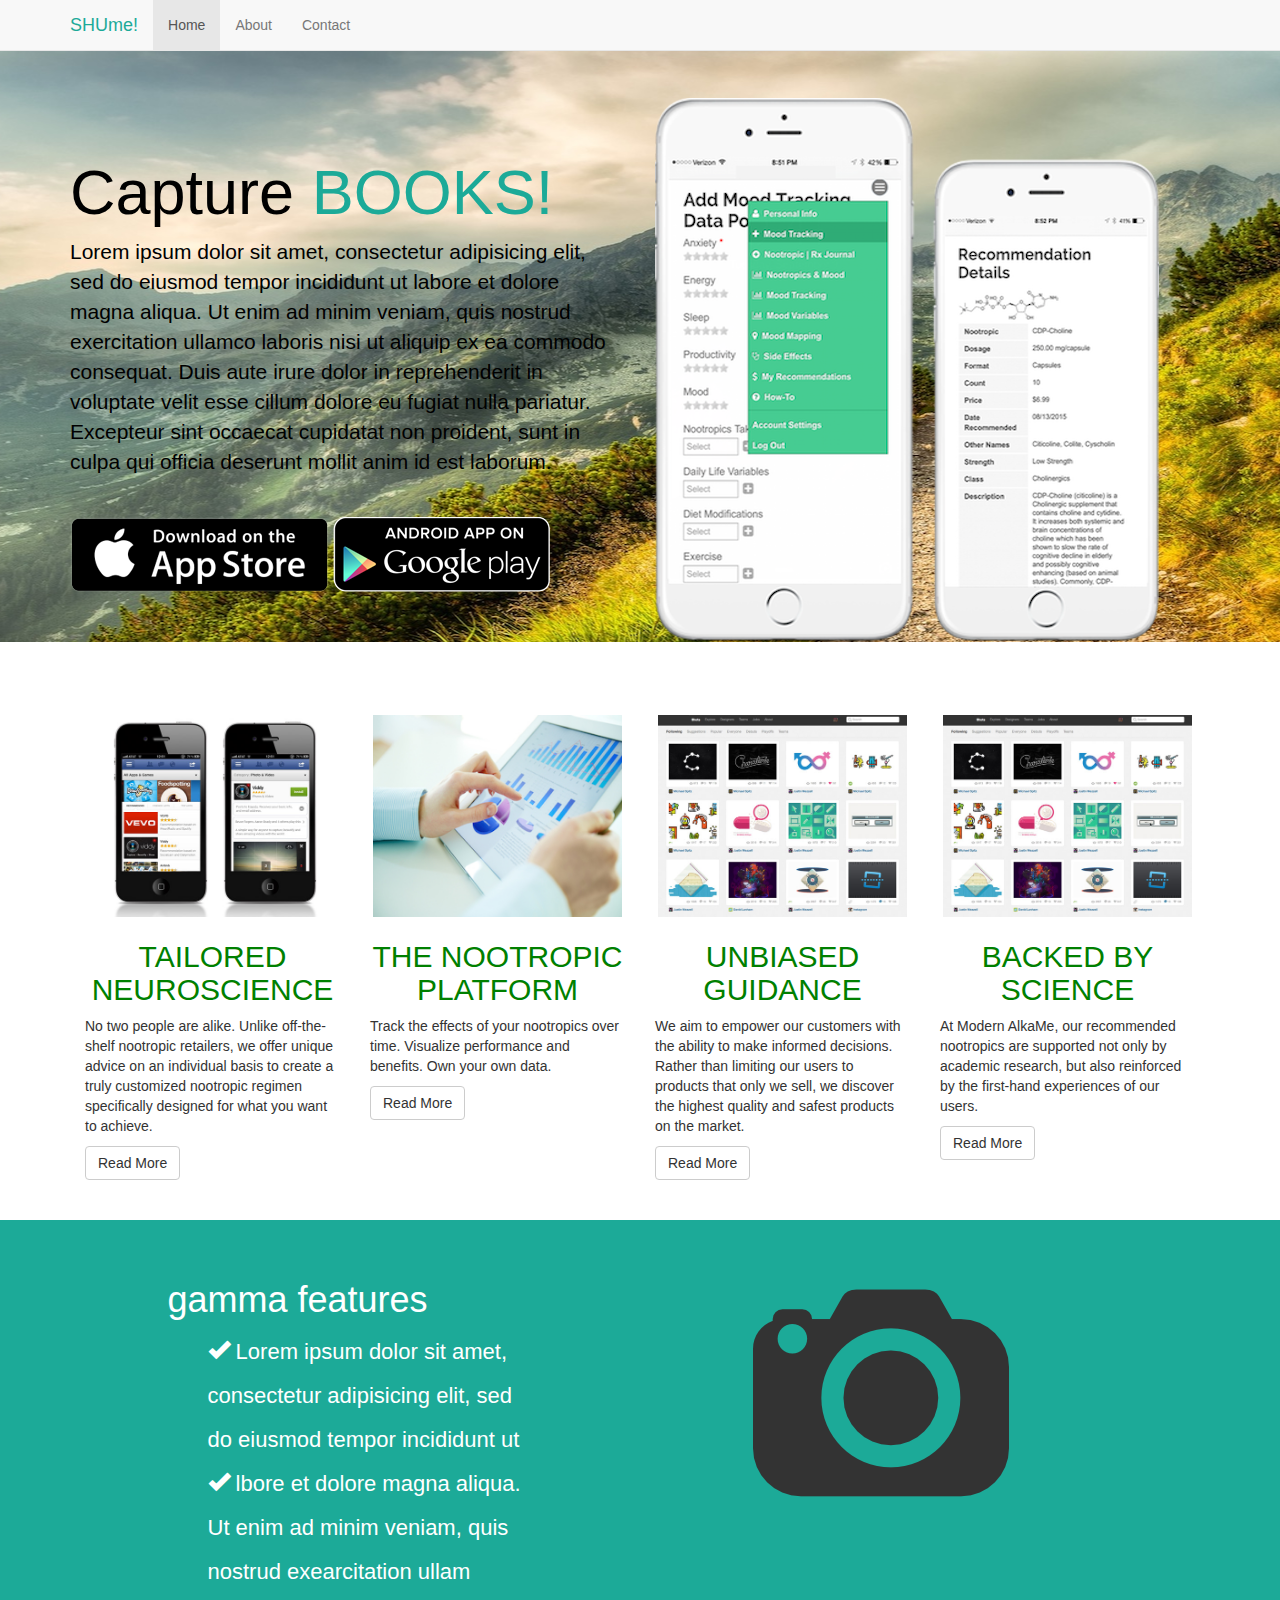
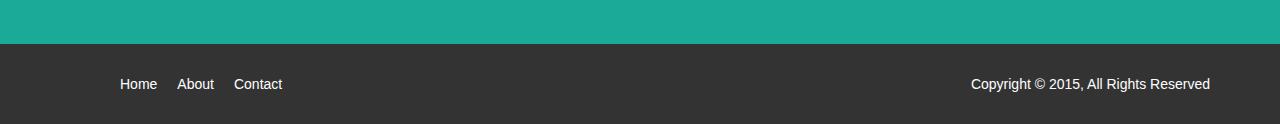
==== index.html @ 6c1f0bc4 "Initial repository" ====
<!DOCTYPE html>
<html lang="en">
  <head>
    <meta charset="utf-8">
    <meta http-equiv="X-UA-Compatible" content="IE=edge">
    <meta name="viewport" content="width=device-width, initial-scale=1">
    <!-- The above 3 meta tags *must* come first in the head; any other head content must come *after* these tags -->
   

    <title>Book Dash!</title>

    <!-- Bootstrap core CSS -->
    <link href="css/bootstrap.css" rel="stylesheet">

    <!-- Custom styles for this template -->
    <link href="css/style.css" rel="stylesheet">

    <!-- Just for debugging purposes. Don't actually copy these 2 lines! -->
    <!--[if lt IE 9]><script src="../../assets/js/ie8-responsive-file-warning.js"></script><![endif]-->
    <script src="../../assets/js/ie-emulation-modes-warning.js"></script>

  </head>

  <body>

    <nav class="navbar navbar-default navbar-fixed-top">
      <div class="container">
        <div class="navbar-header">
          <button type="button" class="navbar-toggle collapsed" data-toggle="collapse" data-target="#navbar" aria-expanded="false" aria-controls="navbar">
            <span class="sr-only">Toggle navigation</span>
            <span class="icon-bar"></span>
            <span class="icon-bar"></span>
            <span class="icon-bar"></span>
          </button>
          <a class="navbar-brand em-text" href="#">SHUme!</a>
        </div>
        <div id="navbar" class="collapse navbar-collapse">
          <ul class="nav navbar-nav">
            <li class="active"><a href="#">Home</a></li>
            <li><a href="about.html">About</a></li>
            <li><a href="contact.html">Contact</a></li>
          </ul>
        </div><!--/.nav-collapse -->
      </div>
    </nav>

    <div class="jumbotron">
      <div class="container">
        <div class="row">
          <div class="col-md-6">
            <h1>Capture <span class="em-text">BOOKS!</span></h1>
            <p>Lorem ipsum dolor sit amet, consectetur adipisicing elit, sed do eiusmod
            tempor incididunt ut labore et dolore magna aliqua. Ut enim ad minim veniam,
            quis nostrud exercitation ullamco laboris nisi ut aliquip ex ea commodo
            consequat. Duis aute irure dolor in reprehenderit in voluptate velit esse
            cillum dolore eu fugiat nulla pariatur. Excepteur sint occaecat cupidatat non
            proident, sunt in culpa qui officia deserunt mollit anim id est laborum.</p>
            <a href="#"><img class="app-btn" src="img/icon_app_store.png"></a>
            <a href="#"><img class="app-btn" src="img/icon_google_play.png"></a>
          </div><!--end col-md-6-->
          <div class="col-md-6">
            <img class="showcase_img" src="img/site_phone.png">
          </div><!--end col-md-6-->
        </div><!--end row-->
    </div><!--end container-->
    </div><!--end jumbotron-->

    <section id="middle">
      <div class="container">
        <div class="rows">
          <div class="col-md-3">
            <img src="img/demo1.jpg" class="demo">
            <h2>TAILORED NEUROSCIENCE</h2>
            <p>No two people are alike. Unlike off-the-shelf nootropic retailers, we offer unique advice on an individual basis to create a truly customized nootropic regimen specifically designed for what you want to achieve.</p>
            <a href="#" class="btn btn-default">Read More</a>
          </div><!--end col-md-4-->
          <div class="col-md-3">
            <img src="img/demo2.jpg" class="demo">
            <h2>THE NOOTROPIC PLATFORM</h2>
            <p>Track the effects of your nootropics over time. Visualize performance and benefits. Own your own data.</p> 
            <a href="#" class="btn btn-default">Read More</a>
          </div><!--end col-md-4-->
          <div class="col-md-3">
            <img src="img/demo3.jpg" class="demo">
            <h2>UNBIASED GUIDANCE</h2>
            <p>We aim to empower our customers with the ability to make informed decisions. Rather than limiting our users to products that only we sell, we discover the highest quality and safest products on the market.</p>
            <a href="#" class="btn btn-default">Read More</a>
          </div><!--end col-md-4-->
          <div class="col-md-3">
            <img src="img/demo3.jpg" class="demo">
            <h2>BACKED BY SCIENCE</h2>
            <p>At Modern AlkaMe, our recommended nootropics are supported not only by academic research, but also reinforced by the first-hand experiences of our users.</p>
            <a href="#" class="btn btn-default">Read More</a>
          </div><!--end col-md-4-->
        </div><!--end rows-->
      </div><!--end container-->
    </section><!--end section-->

    <section id="features">
      <div class="container">
        <div class="row">
          <div class="col-md-4 col-md-offset-1">
            <h1>gamma features</h1>
            <ul>
              <li><i class="glyphicon glyphicon-ok"></i> Lorem ipsum dolor sit amet, consectetur adipisicing elit, sed do eiusmod
              tempor incididunt ut</li> 
              <li><i class="glyphicon glyphicon-ok"></i> lbore et dolore magna aliqua. Ut enim ad minim veniam,
              quis nostrud exearcitation ullam</li>
            </ul>
          </div><!--end col-md-offset-1-->
          <div class="col-md-4 col-md-offset-2">
            <img class="big-logo" src="img/logo.png">
          </div><!--end col-md-offset-2-->
        </div><!--end div row-->
      </div><!--end div container-->
    </section><!--end section-->

    <footer>
      <div class="container">
        <div class="row">
          <div class="col-md-6">
            <ul>
              <li><a href="#"></a>Home</li>
              <li><a href="#"></a>About</li>
              <li><a href="#"></a>Contact</li>
            </ul>
          </div><!--end col-md-6-->
          <div class="col-md-6">
            <p>Copyright &copy; 2015, All Rights Reserved</p>
          </div><!--end col-md-6-->
        </div><!--end row-->
      </div><!--end container-->

    </footer>

    <!-- Bootstrap core JavaScript
    ================================================== -->
    <!-- Placed at the end of the document so the pages load faster -->
    <script src="https://ajax.googleapis.com/ajax/libs/jquery/1.11.3/jquery.min.js"></script>
    <script src="js/bootstrap.min.js"></script>
  </body>
</html>
---- css/style.css ----
body{
	padding-top: 50px;
}

.em-text{
	color:#1caa98 !important;
}

section{
	padding: 40px 0 40px 0;
}

.jumbotron{
	background: url(../img/site_showcase_bg.jpg) no-repeat top center;
	color: black;
	height: 592px;
	overflow: none;
}

.jumbotron h1{
	margin-top: 60px;
}

.jumbotron p{
	margin-bottom: 40px;
}

.jumbotron showcase_img{
	width: 75%;
}

.jumbotron .app_btn{
	width: 40%;
	margin-right: 30px;
}

.demo{
	width: 100%;
	padding: 3px;
	border: 1px solid: gray;
}

section#middle h2{
	color: green;
	text-align: center;
}

section#features{
	background: #1caa98;
	color: white;
	padding: 40px;
	overflow: auto;
}

section#features ul li{
	font-size: 22px;
	list-style: none;
	line-height: 2.0em;
}

section#title-bar{
	padding: 0;
	margin: 0;
	height: 80px;
	background: #1caa98;
	color: white;
}

section#title-bar h1{
	margin-bottom: 20px;
}

footer{
	background: #333;
	color: #fff;
	padding: 30px 0 20px 0;

}

footer li{
	float: left;
	padding: 0 10px 0 10px;
	list-style: none;
}

footer a{
	color: #fff;
}

footer p{
	float: right;
}

/* media queries 

@media(max-width: 1200px){

	}

@media(max-width: 991px){
	.showcase_img{
		display: none;
	}
}

@media(min-width: 768px) and (max-width: 990px){
	.jumbotron img.app_btn{
		width: 30%;
	}
	.jumbotron{
		height: 400px;
		background-size: 100% 100%;
	}
	.jumbotron h1{
		margin-top: 10px;
	}
}

@media(min-width: 768px){
	.jumbotron{
		height: 350px;
		background-size: 100% 100%;
	}
}

@media(max-width: 500px){

}
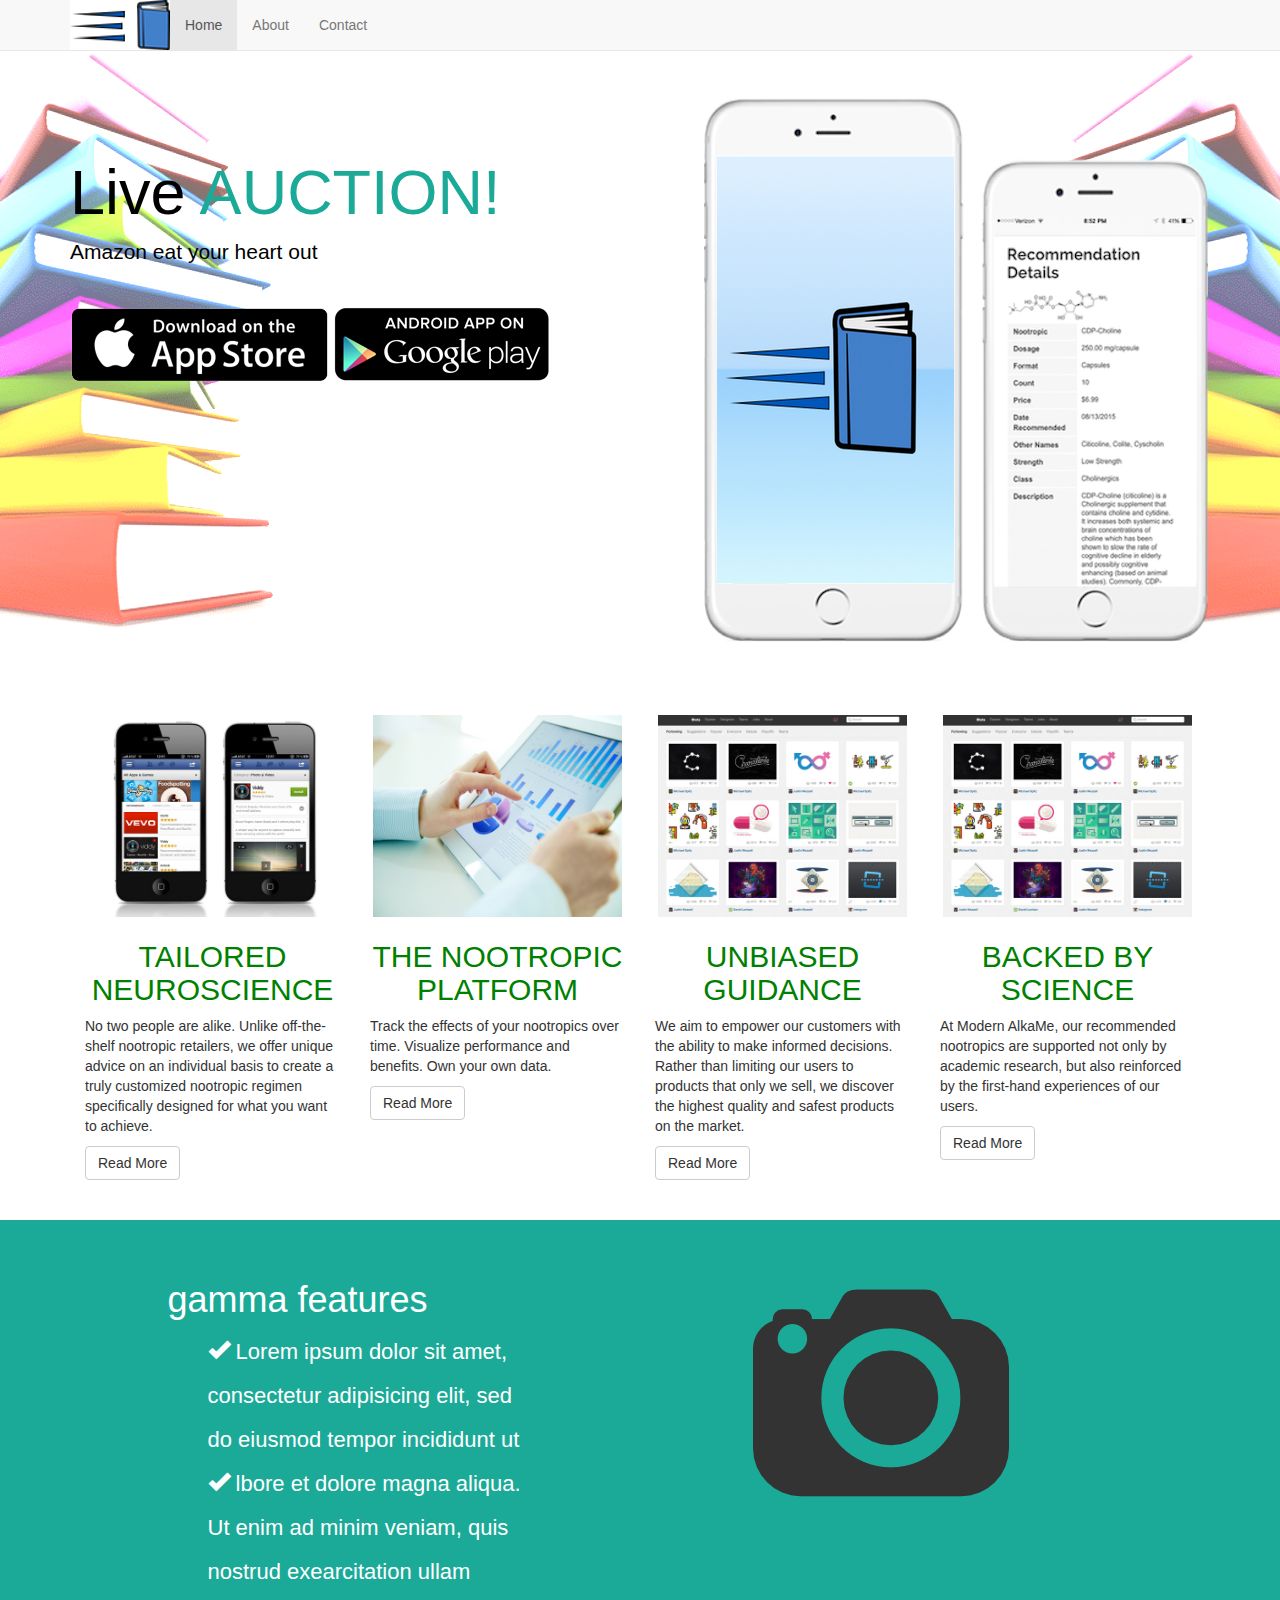
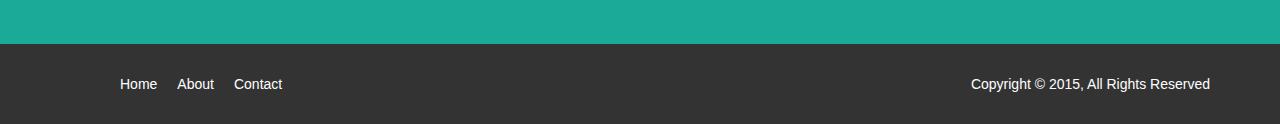
==== commit 86851951: "Images" ====
--- a/index.html
+++ b/index.html
@@ -33,7 +33,8 @@
             <span class="icon-bar"></span>
             <span class="icon-bar"></span>
           </button>
-          <a class="navbar-brand em-text" href="#">SHUme!</a>
+         <img src="img/BDlogo2.png" alt="LOGO" style="width:100px;height:50px;">
+          <!-- <a class="navbar-brand em-text" href="#">SHUme!</a> -->
         </div>
         <div id="navbar" class="collapse navbar-collapse">
           <ul class="nav navbar-nav">
@@ -49,18 +50,13 @@
       <div class="container">
         <div class="row">
           <div class="col-md-6">
-            <h1>Capture <span class="em-text">BOOKS!</span></h1>
-            <p>Lorem ipsum dolor sit amet, consectetur adipisicing elit, sed do eiusmod
-            tempor incididunt ut labore et dolore magna aliqua. Ut enim ad minim veniam,
-            quis nostrud exercitation ullamco laboris nisi ut aliquip ex ea commodo
-            consequat. Duis aute irure dolor in reprehenderit in voluptate velit esse
-            cillum dolore eu fugiat nulla pariatur. Excepteur sint occaecat cupidatat non
-            proident, sunt in culpa qui officia deserunt mollit anim id est laborum.</p>
+            <h1>Live <span class="em-text">AUCTION!</span></h1>
+            <p>Amazon eat your heart out </p>
             <a href="#"><img class="app-btn" src="img/icon_app_store.png"></a>
             <a href="#"><img class="app-btn" src="img/icon_google_play.png"></a>
           </div><!--end col-md-6-->
           <div class="col-md-6">
-            <img class="showcase_img" src="img/site_phone.png">
+            <img class="showcase_img" src="img/site_phone1.png">
           </div><!--end col-md-6-->
         </div><!--end row-->
     </div><!--end container-->
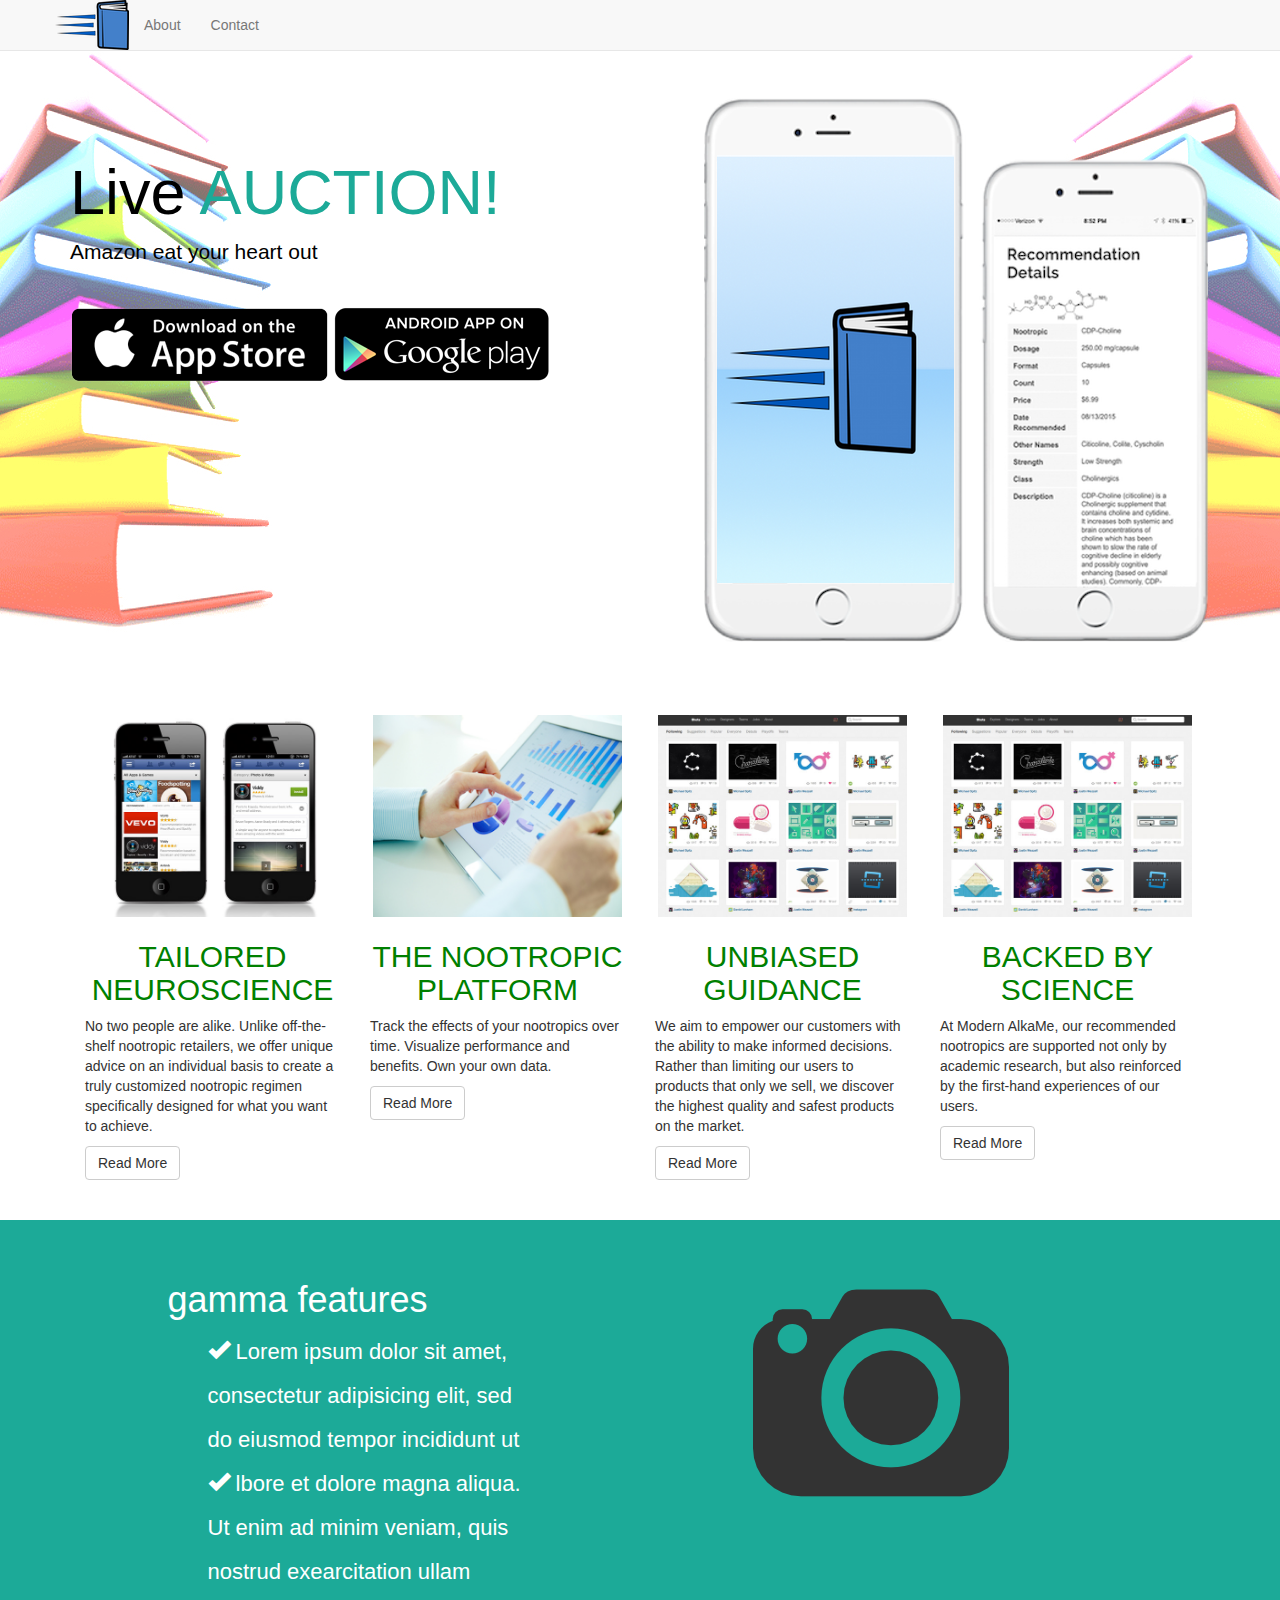
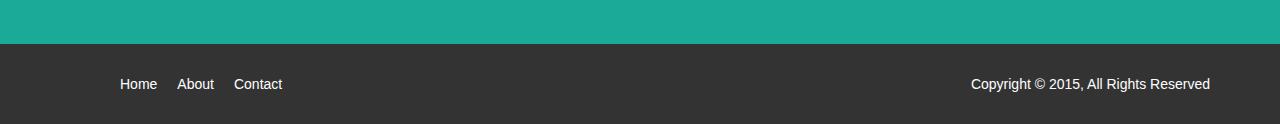
==== commit dff8df6d: "Fix navbar with logo" ====
--- a/index.html
+++ b/index.html
@@ -1,4 +1,3 @@
-
 <!DOCTYPE html>
 <html lang="en">
   <head>
@@ -8,7 +7,7 @@
     <!-- The above 3 meta tags *must* come first in the head; any other head content must come *after* these tags -->
    
 
-    <title>Book Dash!</title>
+    <title>Book Project by CIS Team</title>
 
     <!-- Bootstrap core CSS -->
     <link href="css/bootstrap.css" rel="stylesheet">
@@ -33,12 +32,13 @@
             <span class="icon-bar"></span>
             <span class="icon-bar"></span>
           </button>
-         <img src="img/BDlogo2.png" alt="LOGO" style="width:100px;height:50px;">
           <!-- <a class="navbar-brand em-text" href="#">SHUme!</a> -->
         </div>
         <div id="navbar" class="collapse navbar-collapse">
           <ul class="nav navbar-nav">
-            <li class="active"><a href="#">Home</a></li>
+            <a class="navbar-brand navbarfix" href="index.html">
+              <img src="img/BDlogo.png">
+            </a>
             <li><a href="about.html">About</a></li>
             <li><a href="contact.html">Contact</a></li>
           </ul>
--- a/css/style.css
+++ b/css/style.css
@@ -91,6 +91,18 @@
 	float: right;
 }
 
+.logonav {
+	margin-left:-60px;
+	width:100px;
+	height:50px;
+}
+
+.navbarfix {
+	height:45px;
+	padding:0;
+	margin:0;
+}
+
 /* media queries 
 
 @media(max-width: 1200px){
